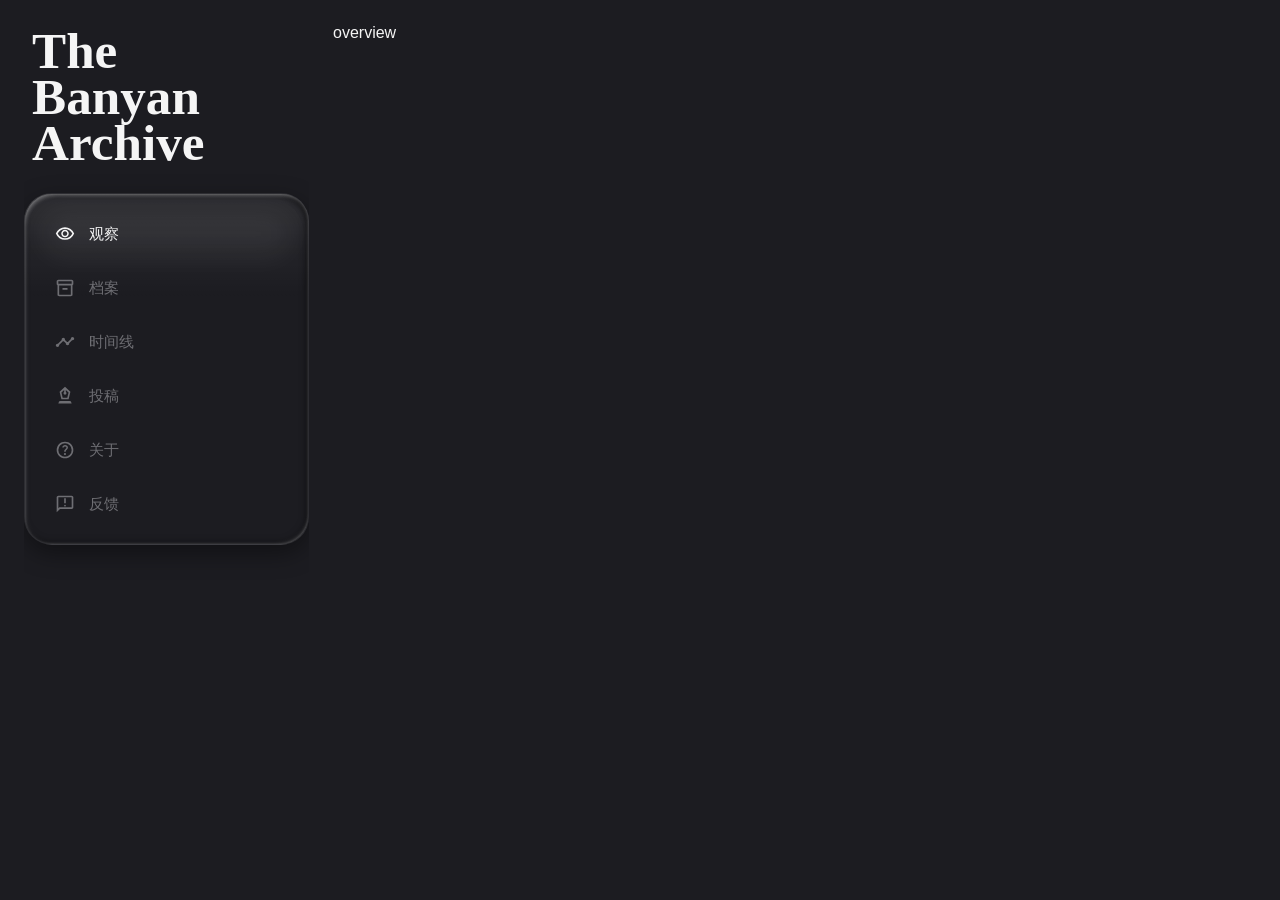
==== index.html @ 27b5c19f "first commit" ====
<!doctype html>
<html lang="zh-CN">
  <head>
    <meta charset="UTF-8" />
    <meta name="viewport" content="width=device-width, initial-scale=1.0" />
    <base href="/" />

    <title>The Banyan Archive</title>

    <link rel="icon" href="favicon.ico" type="image/x-icon" />
    <link rel="stylesheet" href="main.css" type="text/css" />
  </head>
  <body>
    <div class="app">
      <!-- 侧边 -->
      <aside class="sidebar">
        <!-- 网页标题 -->
        <div class="webtitle">
          <span>The</span>
          <span>Banyan</span>
          <span>Archive</span>
        </div>

        <!-- 导航栏 -->
        <div class="nav-shell">
          <nav class="nav">
            <!-- 按钮 -->
            <button
              class="nav-item is-active"
              type="button"
              data-section="overview"
            >
              <svg
                viewBox="0 -960 960 960"
                fill="currentColor"
                aria-hidden="true"
              >
                <path
                  d="M607.5-372.5Q660-425 660-500t-52.5-127.5Q555-680 480-680t-127.5 52.5Q300-575 300-500t52.5 127.5Q405-320 480-320t127.5-52.5Zm-204-51Q372-455 372-500t31.5-76.5Q435-608 480-608t76.5 31.5Q588-545 588-500t-31.5 76.5Q525-392 480-392t-76.5-31.5ZM214-281.5Q94-363 40-500q54-137 174-218.5T480-800q146 0 266 81.5T920-500q-54 137-174 218.5T480-200q-146 0-266-81.5ZM480-500Zm207.5 160.5Q782-399 832-500q-50-101-144.5-160.5T480-720q-113 0-207.5 59.5T128-500q50 101 144.5 160.5T480-280q113 0 207.5-59.5Z"
                />
              </svg>
              <span>观察</span>
            </button>
            <button class="nav-item" type="button" data-section="archive">
              <svg
                viewBox="0 -960 960 960"
                fill="currentColor"
                aria-hidden="true"
              >
                <path
                  d="M200-80q-33 0-56.5-23.5T120-160v-451q-18-11-29-28.5T80-680v-120q0-33 23.5-56.5T160-880h640q33 0 56.5 23.5T880-800v120q0 23-11 40.5T840-611v451q0 33-23.5 56.5T760-80H200Zm0-520v440h560v-440H200Zm-40-80h640v-120H160v120Zm200 280h240v-80H360v80Zm120 20Z"
                />
              </svg>
              <span>档案</span>
            </button>
            <button class="nav-item" type="button" data-section="time-line">
              <svg
                viewBox="0 -960 960 960"
                fill="currentColor"
                aria-hidden="true"
              >
                <path
                  d="M120-240q-33 0-56.5-23.5T40-320q0-33 23.5-56.5T120-400h10.5q4.5 0 9.5 2l182-182q-2-5-2-9.5V-600q0-33 23.5-56.5T400-680q33 0 56.5 23.5T480-600q0 2-2 20l102 102q5-2 9.5-2h21q4.5 0 9.5 2l142-142q-2-5-2-9.5V-640q0-33 23.5-56.5T840-720q33 0 56.5 23.5T920-640q0 33-23.5 56.5T840-560h-10.5q-4.5 0-9.5-2L678-420q2 5 2 9.5v10.5q0 33-23.5 56.5T600-320q-33 0-56.5-23.5T520-400v-10.5q0-4.5 2-9.5L420-522q-5 2-9.5 2H400q-2 0-20-2L198-340q2 5 2 9.5v10.5q0 33-23.5 56.5T120-240Z"
                />
              </svg>
              <span>时间线</span>
            </button>
            <button class="nav-item" type="button" data-section="submit">
              <svg
                viewBox="0 -960 960 960"
                fill="currentColor"
                aria-hidden="true"
              >
                <path
                  d="m307-320-87-360 260-240 260 240-87 360H307Zm63-80h220l61-253-131-121v106q14 10 22 25t8 33q0 29-20.5 49.5T480-540q-29 0-49.5-20.5T410-610q0-18 8-33t22-25v-106L309-653l61 253ZM160-120l22-65q8-25 29-40t47-15h444q26 0 47 15t29 40l22 65H160Z"
                />
              </svg>
              <span>投稿</span>
            </button>
            <a class="nav-item" href="/about/" data-section="about">
              <svg
                viewBox="0 -960 960 960"
                fill="currentColor"
                aria-hidden="true"
              >
                <path
                  d="M513.5-254.5Q528-269 528-290t-14.5-35.5Q499-340 478-340t-35.5 14.5Q428-311 428-290t14.5 35.5Q457-240 478-240t35.5-14.5ZM442-394h74q0-33 7.5-52t42.5-52q26-26 41-49.5t15-56.5q0-56-41-86t-97-30q-57 0-92.5 30T342-618l66 26q5-18 22.5-39t53.5-21q32 0 48 17.5t16 38.5q0 20-12 37.5T506-526q-44 39-54 59t-10 73Zm38 314q-83 0-156-31.5T197-197q-54-54-85.5-127T80-480q0-83 31.5-156T197-763q54-54 127-85.5T480-880q83 0 156 31.5T763-763q54 54 85.5 127T880-480q0 83-31.5 156T763-197q-54 54-127 85.5T480-80Zm0-80q134 0 227-93t93-227q0-134-93-227t-227-93q-134 0-227 93t-93 227q0 134 93 227t227 93Zm0-320Z"
                />
              </svg>
              <span>关于</span>
            </a>
            <button class="nav-item" type="button" data-section="review">
              <svg
                viewBox="0 -960 960 960"
                fill="currentColor"
                aria-hidden="true"
              >
                <path
                  d="M480-360q17 0 28.5-11.5T520-400q0-17-11.5-28.5T480-440q-17 0-28.5 11.5T440-400q0 17 11.5 28.5T480-360Zm-40-160h80v-240h-80v240ZM80-80v-720q0-33 23.5-56.5T160-880h640q33 0 56.5 23.5T880-800v480q0 33-23.5 56.5T800-240H240L80-80Zm126-240h594v-480H160v525l46-45Zm-46 0v-480 480Z"
                />
              </svg>
              <span>反馈</span>
            </button>
          </nav>
        </div>
      </aside>
      <!-- 主要内容 -->
      <main class="main">
        <section class="page is-active" id="overview">overview</section>
        <section class="page" id="archive">档案</section>
        <section class="page" id="time-line">时间线</section>
        <section class="page" id="submit">投稿</section>
        <section
          class="page"
          id="about"
          data-page-src="/articles/about.html"
        ></section>
        <section class="page" id="review">反馈</section>
      </main>
    </div>

    <script src="main.js"></script>
  </body>
</html>
---- main.css ----
:root {
  --page: #1c1c21;
  --text: whitesmoke;
  --bar-color: rgba(255, 255, 255, 0.2);
  --line: rgba(255, 255, 255, 0.08);
  --muted: #6e6e73;
  --radius-sm: 14px;
  --radius-md: 20px;
  --radius-lg: 28px;
  --sidebar-width: 285px;

  color: var(--text);
  font-family:
    Inter,
    -apple-system,
    BlinkMacSystemFont,
    "SF Pro Display",
    "Segoe UI",
    sans-serif;
}

* {
  box-sizing: border-box;
}

html,
body {
  height: 100%;
}

body {
  background-color: #1c1c21;
  color: whitesmoke;

  height: 100%;
  margin: 0;
  overflow: hidden;
}

.app {
  display: grid;
  grid-template-columns: var(--sidebar-width) minmax(0, 1fr);
  height: 100vh;
  min-height: 0;
  padding: 24px;
  gap: 24px;
  overflow: hidden;
}

.sidebar {
  display: flex;
  height: calc(100vh - 48px);
  min-height: 0;
  flex-direction: column;
  gap: 28px;
  overflow-y: auto;
  overscroll-behavior: contain;
  scrollbar-width: thin;
  scrollbar-color: var(--bar-color) transparent;
}

.webtitle span {
  display: block;
}

.webtitle {
  display: grid;
  gap: 1px;
  padding: 4px 8px 0;
  color: var(--text);
  font-size: clamp(34px, 4vw, 52px);
  font-weight: 720;
  line-height: 0.88;

  font-family: "Arial Black";
}

.nav-shell {
  position: relative;
  display: flex;
  min-height: 0;
  flex: 0 0 auto;
  flex-direction: column;
  padding: 14px;
  border: 1px double var(--line);
  border-radius: var(--radius-lg);
  background: linear-gradient(
    #ffffff14 0%,
    #ffffff10 8%,
    #ffffff08 16%,
    #ffffff05 22%,
    #ffffff02 27%,
    transparent 30%,
    transparent 100%
  );
  box-shadow:
    inset 1px 2px 6px -4px rgba(255, 255, 255, 0.7),
    inset -1px -1px 5px -4px rgba(255, 255, 255, 0.7),
    inset 5px 7px 4px -6px rgba(255, 255, 255, 0.2),
    inset -5px -7px 4px -8px rgba(255, 255, 255, 0.2),
    inset -6px 8px 4px -5px rgba(0, 0, 0, 0.3),
    inset -2px -2px 7px -1px rgba(0, 0, 0, 0.5),
    0 8px 24px rgba(0, 0, 0, 0.4);
}

.nav {
  position: relative;
  display: grid;
  gap: 6px;
  padding: 2px;
}

.nav-item {
  position: relative;

  display: grid;
  grid-template-columns: 22px minmax(0, 1fr);
  align-items: center;
  gap: 12px;
  min-height: 48px;
  width: 100%;
  padding: 0 14px;
  text-decoration: none;
  box-sizing: border-box;

  border: 0;
  background: transparent;
  border-radius: 999px;
  color: var(--muted);
  cursor: pointer;
  text-align: left;

  transition:
    color 220ms ease-out,
    transform 369ms cubic-bezier(0.16, 1, 0.3, 1);
}

.nav-item::before {
  content: "";
  position: absolute;
  inset: 0;
  background: rgba(255, 255, 255, 0.05);
  border-radius: var(--radius-lg);
  filter: blur(12px);
  opacity: 0;
  transition: 0.2s cubic-bezier(0.16, 1, 0.3, 1);
}

.nav-item.is-active::before {
  opacity: 1;
}

.nav-item:hover {
  color: var(--text);
  transform: scale(1.03);
  transform-origin: center;
}

.nav-item.is-active {
  color: var(--text);
}

.nav-item:active {
  transform: scale(0.98);
}

.nav-item svg {
  width: 20px;
  height: 20px;
}

.nav-item span {
  overflow: hidden;
  text-overflow: ellipsis;
  white-space: nowrap;
  font-size: 15px;
  font-weight: 560;
  letter-spacing: 0;
}

.nav-item:hover span {
  text-shadow: 0 0 10px rgba(255, 255, 255, 0.8);
}

.nav-item:hover svg {
  filter: drop-shadow(0 0 4px rgba(255, 255, 255, 0.6))
    drop-shadow(0 0 2px rgba(255, 255, 255, 0.3));
}

.page {
  display: none;
}

.page.is-active {
  display: block;
}

.main {
  min-height: 0;
  overflow-y: auto;
}

.page-loader {
  display: grid;
  min-height: 220px;
  place-content: center;
  justify-items: center;
  gap: 12px;
  color: var(--muted);
}

.page-loader span {
  width: 44px;
  height: 3px;
  border-radius: 999px;
  background: rgba(255, 255, 255, 0.85);
  box-shadow: 0 0 18px rgba(255, 255, 255, 0.55);
  animation: loader-pulse 900ms ease-in-out infinite;
}

.page-loader span:nth-child(2) {
  animation-delay: 120ms;
}

.page-loader span:nth-child(3) {
  animation-delay: 240ms;
}

.page-loader p {
  margin: 8px 0 0;
  font-size: 13px;
  letter-spacing: 0.08em;
}

@keyframes loader-pulse {
  0%,
  100% {
    opacity: 0.25;
    transform: scaleX(0.5);
  }

  50% {
    opacity: 1;
    transform: scaleX(1.15);
  }
}
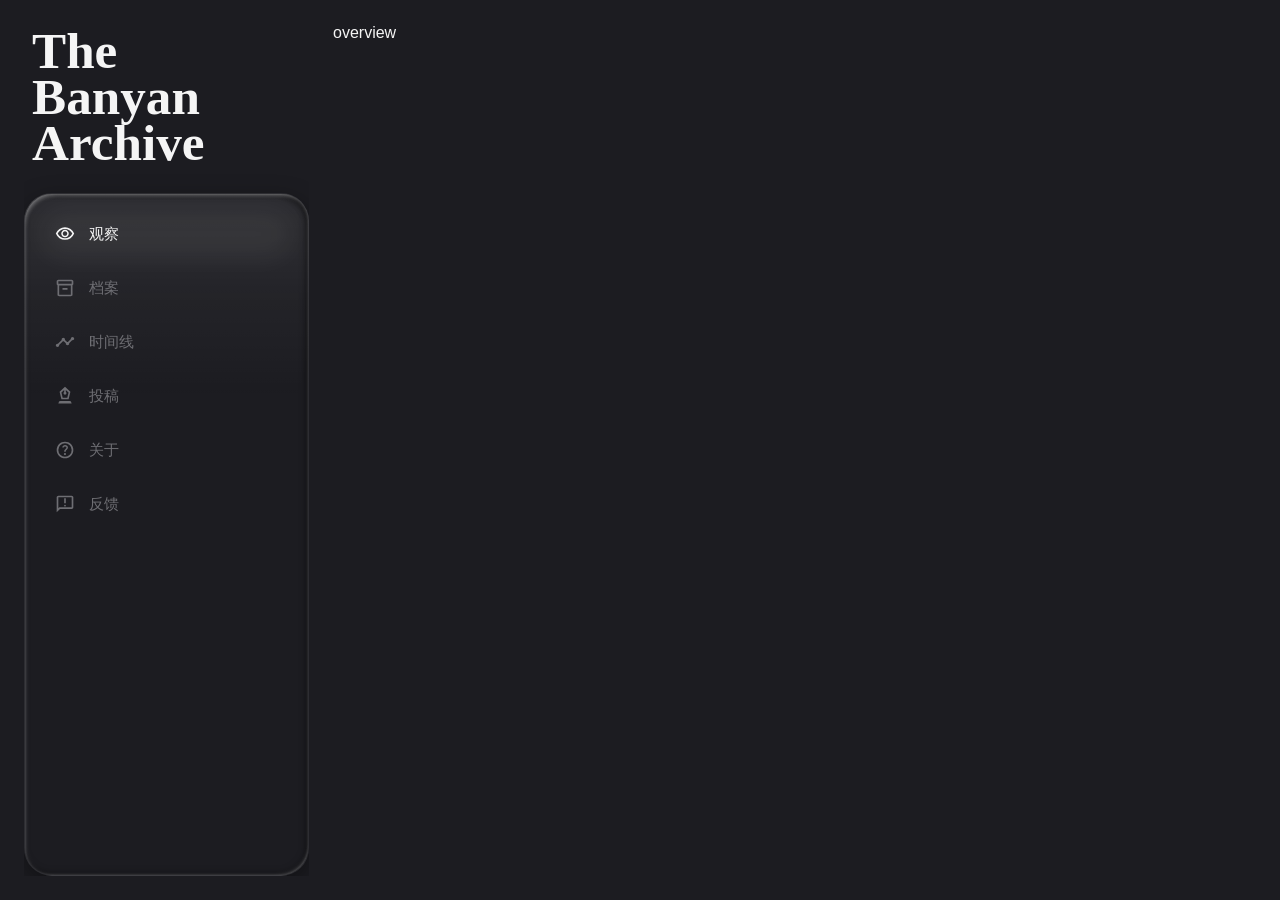
==== commit 184f8fd7: "fix: prevent page redirect to "观察" on refresh" ====
--- a/index.html
+++ b/index.html
@@ -25,11 +25,7 @@
         <div class="nav-shell">
           <nav class="nav">
             <!-- 按钮 -->
-            <button
-              class="nav-item is-active"
-              type="button"
-              data-section="overview"
-            >
+            <button class="nav-item" type="button" data-section="overview">
               <svg
                 viewBox="0 -960 960 960"
                 fill="currentColor"
@@ -106,7 +102,7 @@
       </aside>
       <!-- 主要内容 -->
       <main class="main">
-        <section class="page is-active" id="overview">overview</section>
+        <section class="page" id="overview">overview</section>
         <section class="page" id="archive">档案</section>
         <section class="page" id="time-line">时间线</section>
         <section class="page" id="submit">投稿</section>
--- a/main.css
+++ b/main.css
@@ -72,14 +72,14 @@
   font-weight: 720;
   line-height: 0.88;
 
-  font-family: "Arial Black";
+  font-family: "Arial Black", "Helvetica Neue";
 }
 
 .nav-shell {
   position: relative;
   display: flex;
   min-height: 0;
-  flex: 0 0 auto;
+  flex: 1 0 auto;
   flex-direction: column;
   padding: 14px;
   border: 1px double var(--line);
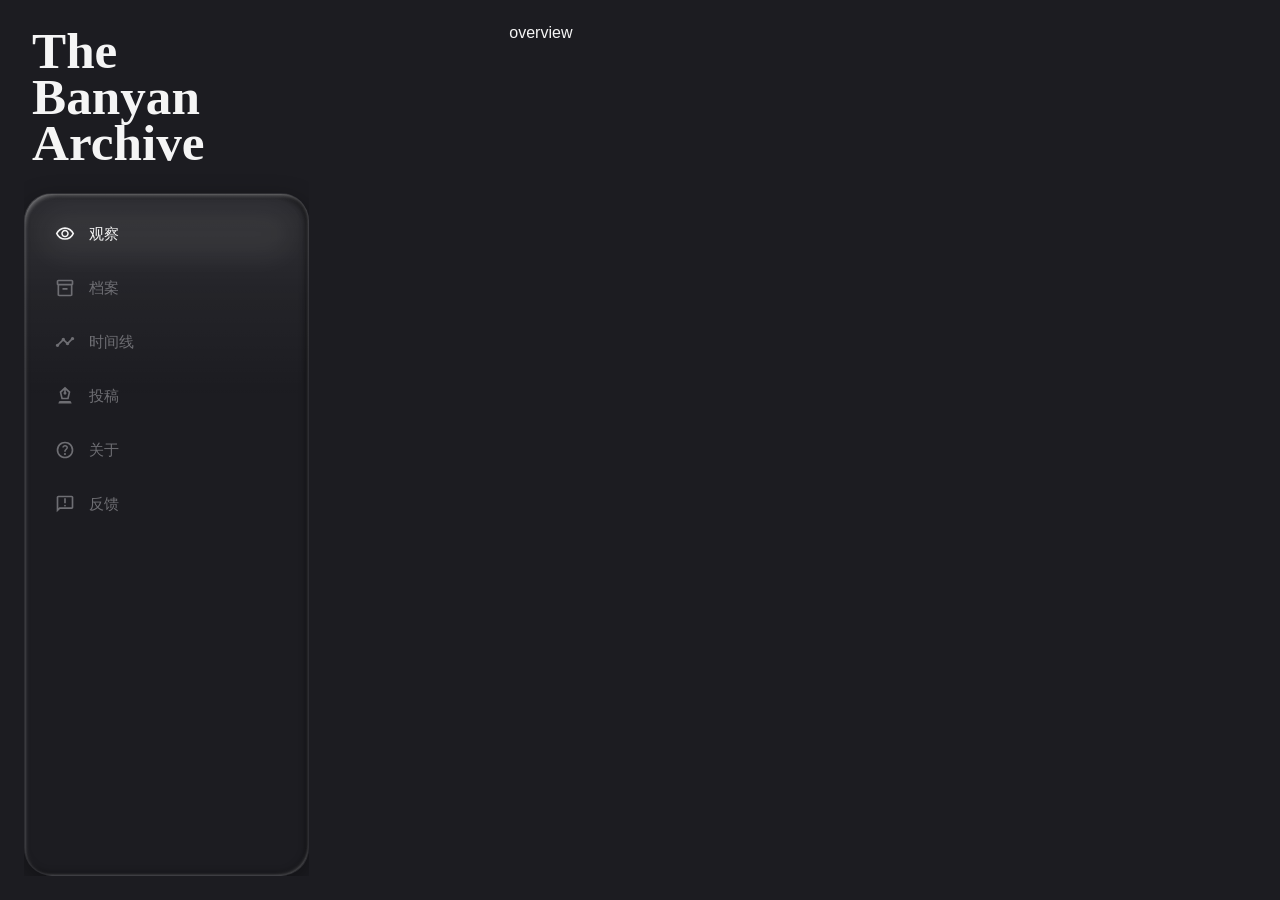
==== commit 4d01933c: "chore: make "about" a button instead of an anchor" ====
--- a/index.html
+++ b/index.html
@@ -73,7 +73,7 @@
               </svg>
               <span>投稿</span>
             </button>
-            <a class="nav-item" href="/about/" data-section="about">
+            <button class="nav-item" type="button" data-section="about">
               <svg
                 viewBox="0 -960 960 960"
                 fill="currentColor"
@@ -84,7 +84,7 @@
                 />
               </svg>
               <span>关于</span>
-            </a>
+            </button>
             <button class="nav-item" type="button" data-section="review">
               <svg
                 viewBox="0 -960 960 960"
--- a/main.css
+++ b/main.css
@@ -187,19 +187,48 @@
     drop-shadow(0 0 2px rgba(255, 255, 255, 0.3));
 }
 
+/* 右侧内容块 */
+.main {
+  min-height: 0;
+  overflow-y: auto;
+}
+
 .page {
   display: none;
+  width: 61.8%;
+  max-width: 960px;
+  min-width: 0;
+  margin: 0 auto;
 }
 
 .page.is-active {
   display: block;
 }
 
-.main {
-  min-height: 0;
-  overflow-y: auto;
-}
-
+/* 文字浮现 */
+.reveal-block {
+  opacity: 0;
+  transform: translate3d(0, 40px, 0) scale(0.98);
+  filter: blur(6px);
+  animation: reveal-rise 500ms cubic-bezier(0.19, 0.92, 0.48, 0.99) forwards;
+}
+
+.about-scroll h1.reveal-block,
+.about-scroll h2.reveal-block,
+.about-scroll h3.reveal-block {
+  width: fit-content;
+  max-width: 100%;
+}
+
+@keyframes reveal-rise {
+  to {
+    opacity: 1;
+    transform: translate3d(0, 0, 0) scale(1);
+    filter: blur(0px);
+  }
+}
+
+/* 加载界面 */
 .page-loader {
   display: grid;
   min-height: 220px;
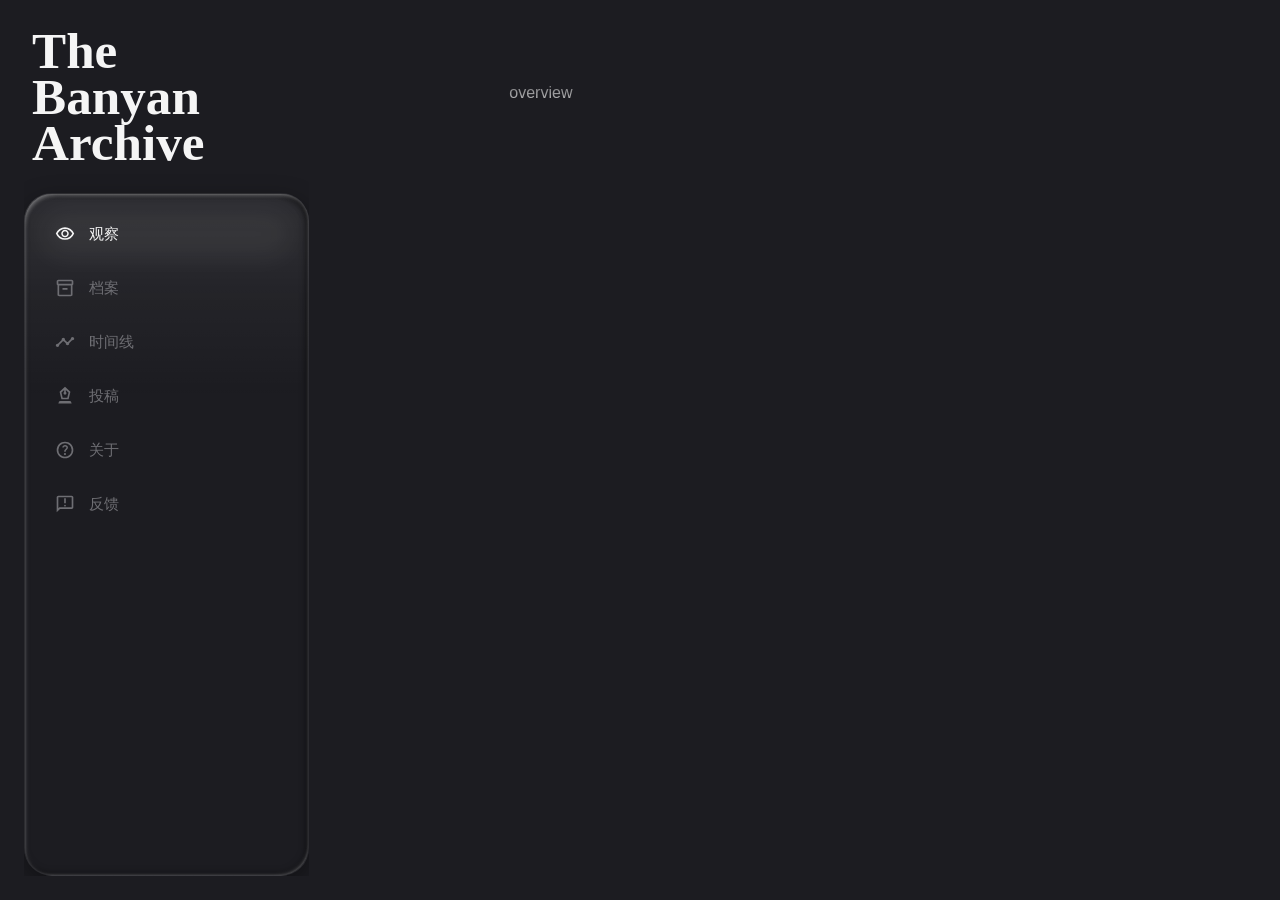
==== commit 794570c5: "feat: add "go back" button functionality and enhance article navigation" ====
--- a/index.html
+++ b/index.html
@@ -100,19 +100,33 @@
           </nav>
         </div>
       </aside>
-      <!-- 主要内容 -->
-      <main class="main">
-        <section class="page" id="overview">overview</section>
-        <section class="page" id="archive">档案</section>
-        <section class="page" id="time-line">时间线</section>
-        <section class="page" id="submit">投稿</section>
-        <section
-          class="page"
-          id="about"
-          data-page-src="/articles/about.html"
-        ></section>
-        <section class="page" id="review">反馈</section>
-      </main>
+      <!------------->
+      <!-- 右侧内容 -->
+      <!------------->
+      <div class="main-shell">
+        <button class="go-back" type="button">
+          <svg viewBox="0 -960 960 960" fill="currentColor" aria-hidden="true">
+            <path d="M640-80 240-480l400-400 71 71-329 329 329 329-71 71Z" />
+          </svg>
+        </button>
+        <!-- 浮动标题 -->
+        <div class="floating-title" aria-hidden="true"></div>
+        <!-- 主要内容 -->
+        <main class="main">
+          <!-- 界面 -->
+          <section class="page" id="overview">overview</section>
+          <section class="page" id="archive">档案</section>
+          <section class="page" id="time-line">时间线</section>
+          <section class="page" id="submit">投稿</section>
+          <section
+            class="page"
+            id="about"
+            data-page-src="/articles/about.html"
+          ></section>
+          <section class="page" id="article"></section>
+          <section class="page" id="review">反馈</section>
+        </main>
+      </div>
     </div>
 
     <script src="main.js"></script>
--- a/main.css
+++ b/main.css
@@ -1,8 +1,9 @@
 :root {
   --page: #1c1c21;
   --text: whitesmoke;
+  --link-color: rgb(142, 163, 255);
   --bar-color: rgba(255, 255, 255, 0.2);
-  --line: rgba(255, 255, 255, 0.08);
+  --line: rgba(255, 255, 255, 0.07);
   --muted: #6e6e73;
   --radius-sm: 14px;
   --radius-md: 20px;
@@ -35,6 +36,19 @@
   height: 100%;
   margin: 0;
   overflow: hidden;
+}
+
+a {
+  color: var(--link-color);
+  font-weight: 700;
+}
+
+code,
+pre,
+kbd,
+samp {
+  font-family:
+    Consolas, "Cascadia Mono", "Cascadia Code", "Courier New", monospace;
 }
 
 .app {
@@ -187,10 +201,158 @@
     drop-shadow(0 0 2px rgba(255, 255, 255, 0.3));
 }
 
+/* --------- */
 /* 右侧内容块 */
+/* --------- */
+.main-shell {
+  padding-top: 10px;
+  position: relative;
+  height: 100%;
+  min-height: 0;
+  min-width: 0;
+  overflow: hidden;
+}
+
 .main {
+  height: 100%;
   min-height: 0;
   overflow-y: auto;
+
+  scrollbar-width: none; /* Firefox */
+  -ms-overflow-style: none; /* old Edge / IE */
+
+  padding-top: 50px;
+  padding-bottom: 100px;
+
+  mask-image: linear-gradient(
+    to bottom,
+    transparent 0px,
+    rgba(0, 0, 0, 0.2) 60px,
+    black 95px,
+    black calc(100% - 30px),
+    transparent 100%
+  );
+  -webkit-mask-image: linear-gradient(
+    to bottom,
+    transparent 0px,
+    rgba(0, 0, 0, 0.2) 40px,
+    black 80px,
+    black calc(100% - 30px),
+    transparent 100%
+  );
+}
+
+.main::-webkit-scrollbar {
+  display: none; /* Chrome / Edge / Safari */
+}
+
+/* 返回按键 */
+.go-back {
+  position: absolute;
+  top: 10px;
+  left: max(19.1%, calc((100% - 960px) / 2));
+  z-index: 16;
+  display: grid;
+  place-items: center;
+  padding: 10px;
+
+  height: 45px;
+  width: 45px;
+  border-radius: 50%;
+
+  backdrop-filter: blur(2px) saturate(1.3);
+  -webkit-backdrop-filter: blur(2px) saturate(1.3);
+  background: rgba(255, 255, 255, 0.02);
+  color: var(--muted);
+  border: 0.5px solid var(--line);
+  box-shadow:
+    inset 1px 1px 2px -1px rgba(255, 255, 255, 0.5),
+    inset -1px -1px 1px -1.5px rgba(255, 255, 255, 0.5),
+    inset 5px 5px 4px -6px rgba(255, 255, 255, 0.15),
+    inset -5px -5px 4px -6px rgba(255, 255, 255, 0.1),
+    inset -6px 6px 4px -6px rgba(0, 0, 0, 0.2),
+    inset 2px -2px 7px -1px rgba(0, 0, 0, 0.3),
+    0 8px 12px -1px rgba(0, 0, 0, 0.3);
+
+  opacity: 0;
+  filter: blur(5px);
+  transform: scale(1.2);
+  pointer-events: none;
+  transition:
+    opacity 300ms cubic-bezier(0.15, 0.82, 0.4, 0.99),
+    transform 300ms cubic-bezier(0.15, 0.82, 0.4, 0.99),
+    filter 500ms cubic-bezier(0.15, 0.82, 0.4, 0.99);
+}
+
+.go-back svg {
+  transform: translateX(-2px);
+}
+
+.go-back.is-visible {
+  filter: blur(0);
+  opacity: 1;
+  transform: scale(1);
+  pointer-events: auto;
+}
+
+.go-back:hover {
+  backdrop-filter: blur(2px) saturate(1.3) brightness(1.5);
+  -webkit-backdrop-filter: blur(2px) saturate(1.3) brightness(1.5);
+  transform: scale(1.2);
+}
+
+.go-back:active {
+  backdrop-filter: blur(2px) saturate(1.3) brightness(1.8);
+  -webkit-backdrop-filter: blur(2px) saturate(1.3) brightness(1.8);
+  transform: scale(0.9);
+}
+
+.go-back:hover svg {
+  color: #9f9fa7;
+}
+
+.go-back:active svg {
+  color: #ceceda;
+}
+
+/* .go-back::before {
+  content: "";
+  width: 8px;
+  height: 8px;
+  border-radius: 50%;
+} */
+
+/* 浮动标题 */
+.floating-title {
+  position: absolute;
+  top: 10px;
+  left: 50%;
+  z-index: 15;
+
+  width: fit-content;
+  max-width: 80%;
+  padding: 12px 18px;
+
+  color: var(--text);
+  font-size: 20px;
+  font-weight: 700;
+  line-height: 1.2;
+  text-align: center;
+
+  opacity: 0;
+  transform: translate(-50%, -8px);
+  pointer-events: none;
+  filter: blur(3px);
+
+  transition:
+    opacity 220ms cubic-bezier(0.15, 0.82, 0.4, 0.99),
+    transform 220ms cubic-bezier(0.15, 0.82, 0.4, 0.99);
+}
+
+.floating-title.is-visible {
+  filter: blur(0px);
+  opacity: 1;
+  transform: translate(-50%, 0);
 }
 
 .page {
@@ -208,16 +370,25 @@
 /* 文字浮现 */
 .reveal-block {
   opacity: 0;
-  transform: translate3d(0, 40px, 0) scale(0.98);
+  transform: translate3d(0, 90px, 0) scale(0.98);
   filter: blur(6px);
-  animation: reveal-rise 500ms cubic-bezier(0.19, 0.92, 0.48, 0.99) forwards;
-}
-
-.about-scroll h1.reveal-block,
-.about-scroll h2.reveal-block,
-.about-scroll h3.reveal-block {
+  animation: reveal-rise 500ms cubic-bezier(0.15, 0.82, 0.4, 0.99) forwards;
+}
+
+.about-scroll h1.reveal-block {
   width: fit-content;
   max-width: 100%;
+}
+
+.math-block {
+  margin: 18px 0;
+  overflow-x: auto;
+  color: var(--text);
+}
+
+.math-block math {
+  min-width: max-content;
+  font-size: 1.08rem;
 }
 
 @keyframes reveal-rise {
